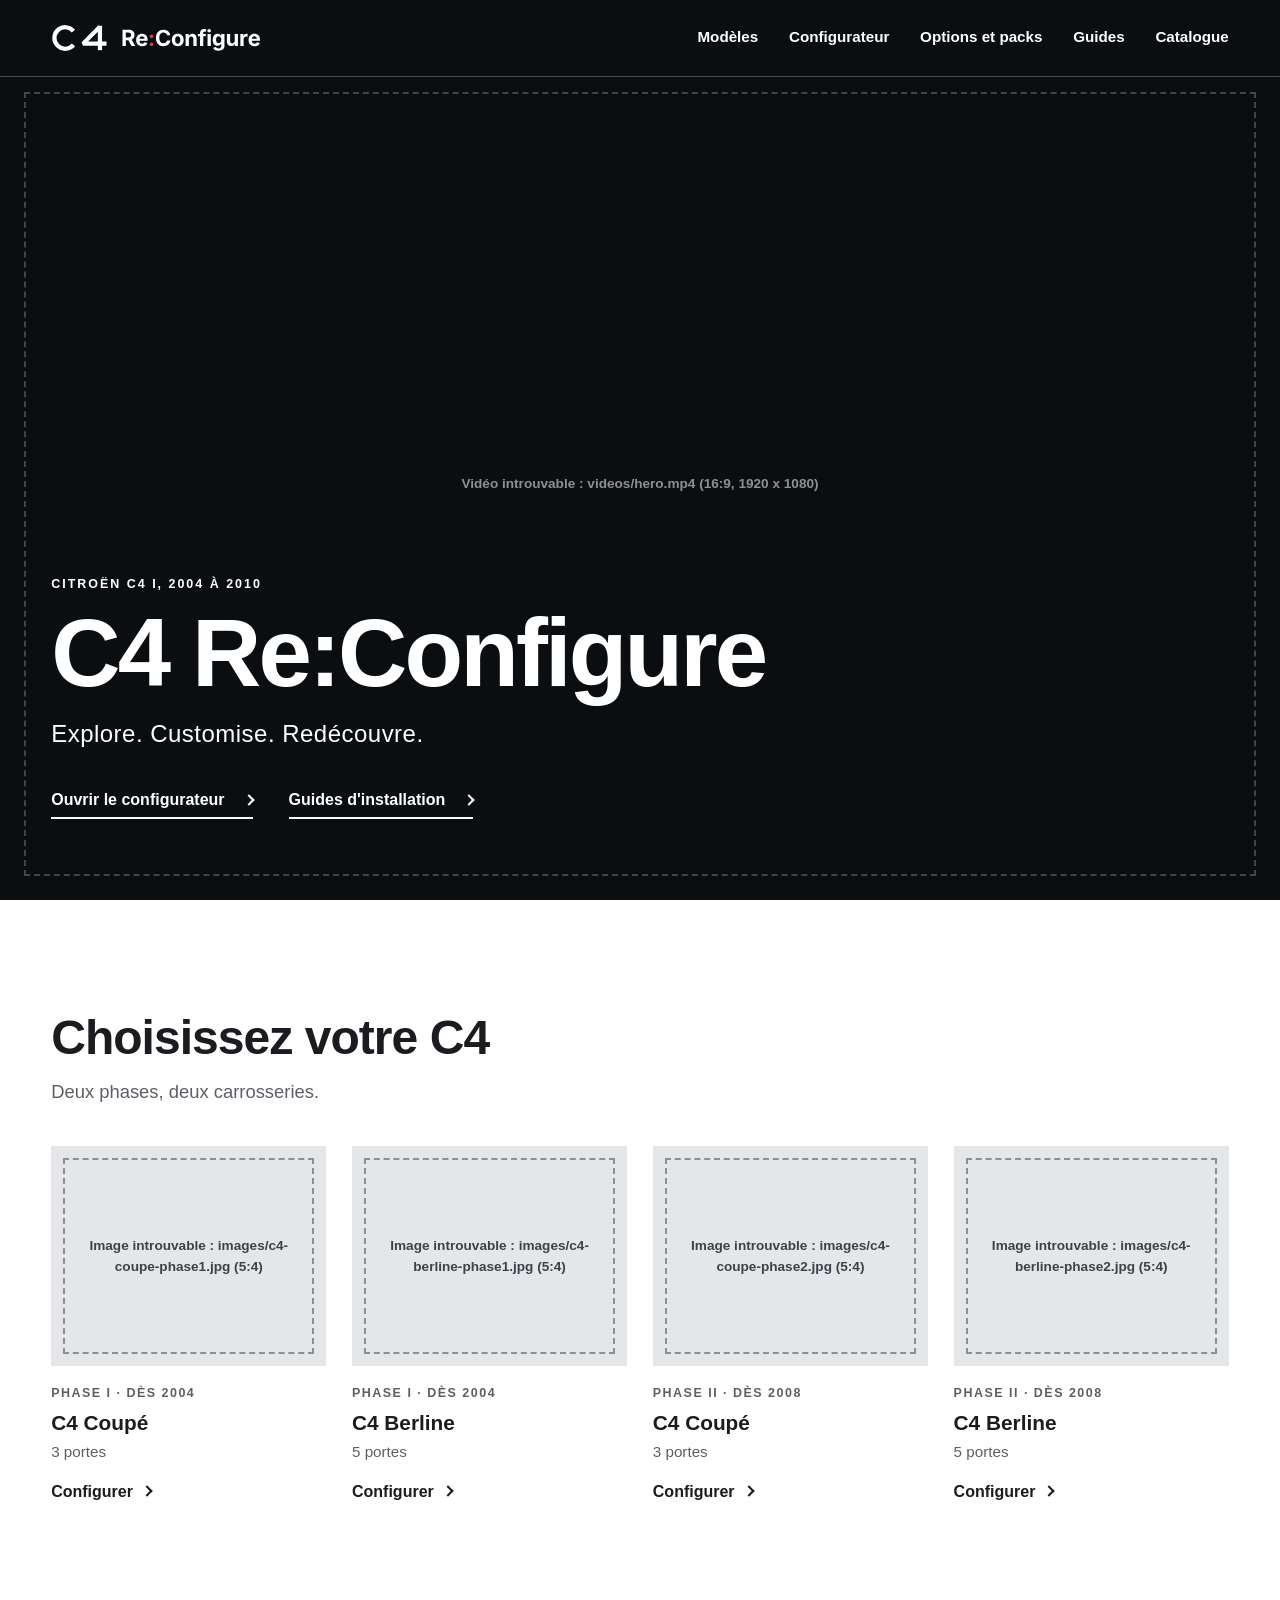
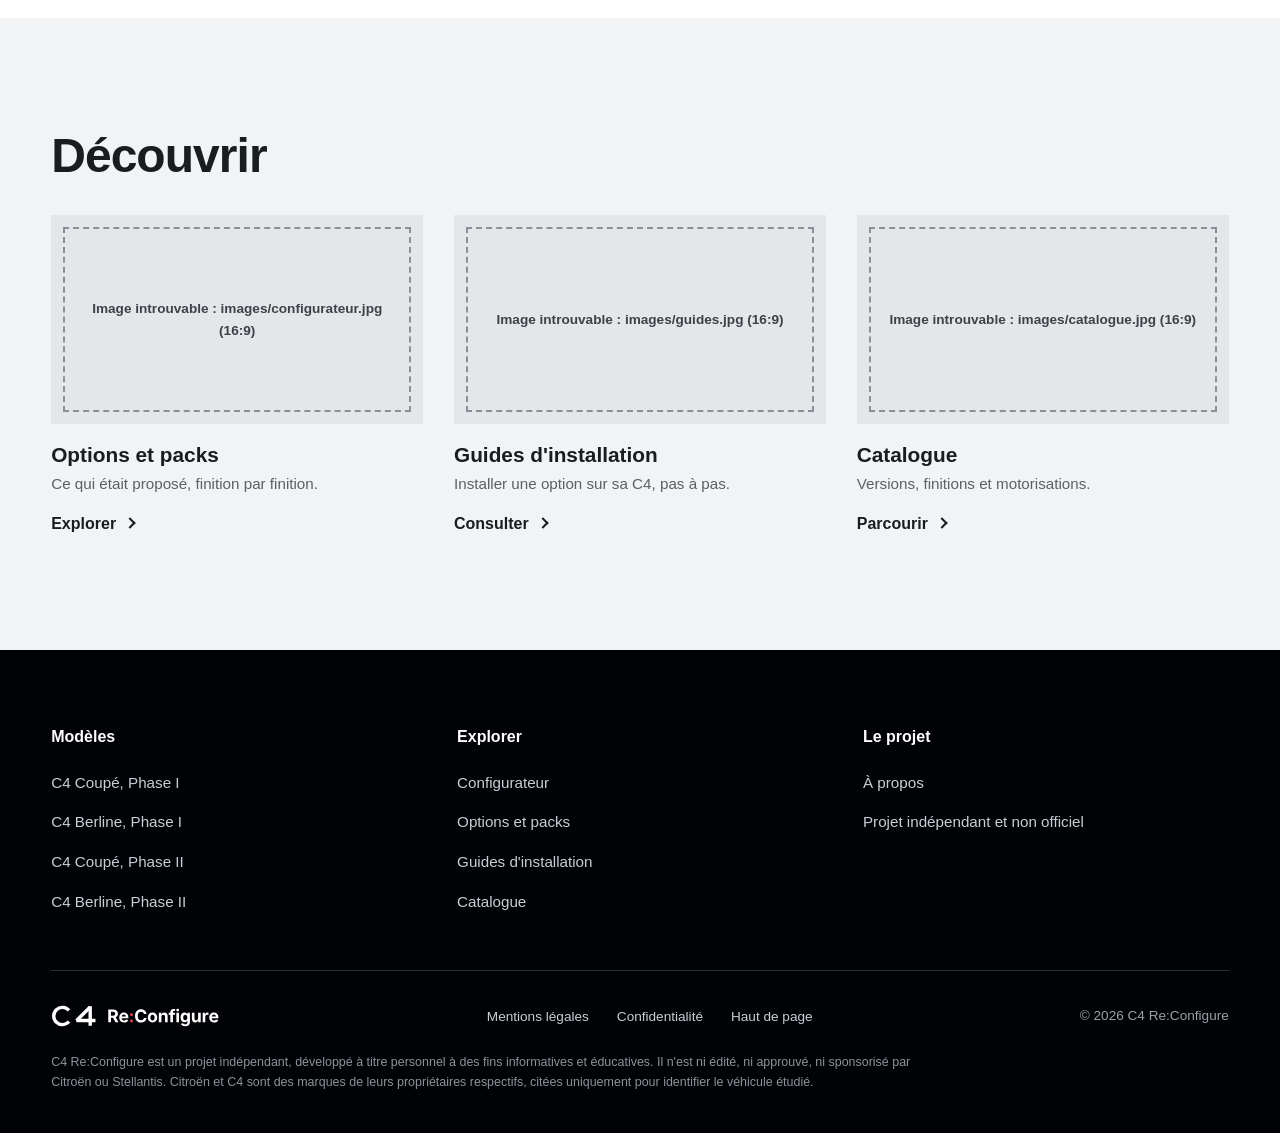
==== index.html @ 71c93e29 "ajout de la page d'accueil" ====
<!doctype html>
<html lang="fr" class="no-js">

<head>
  <meta charset="utf-8">
  <meta name="viewport" content="width=device-width, initial-scale=1">
  <title>C4 Re:Configure | Citroën C4 première génération</title>
  <meta name="description"
    content="C4 Re:Configure : projet indépendant et non officiel consacré à la Citroën C4 première génération (2004 à 2010).">
  <meta name="referrer" content="no-referrer">
  <meta name="theme-color" content="#010205">
  <link rel="icon" href="assets/logo/logo-mark.svg" type="image/svg+xml">
  <link rel="stylesheet" href="css/style.css">
  <script src="js/script.js" defer></script>
</head>

<body>

  <!--
  MÉDIAS introuvable  :
  videos/hero.mp4              Vidéo d'ouverture, 16:9, 1920 x 1080, sans son utile (lecture muette), idéalement moins de 10 Mo
  videos/hero.webm             Optionnel, même vidéo en WebM
  images/hero.jpg              Image affichée avant la lecture de la vidéo, 16:9, 1920 x 1080
  images/c4-coupe-phase1.jpg   5:4, 1000 x 800 minimum
  images/c4-berline-phase1.jpg 5:4, 1000 x 800 minimum
  images/c4-coupe-phase2.jpg   5:4, 1000 x 800 minimum
  images/c4-berline-phase2.jpg 5:4, 1000 x 800 minimum
  images/configurateur.jpg     16:9, 1280 x 720 minimum
  images/guides.jpg            16:9, 1280 x 720 minimum
  images/catalogue.jpg         16:9, 1280 x 720 minimum
  Tant qu'un fichier est absent, un cadre indique le nom attendu.
  -->

  <a class="skip-link" href="#contenu">Aller au contenu</a>

  <header class="site-header is-top" id="haut">
    <div class="header-inner">
      <a class="brand" href="index.html" aria-label="C4 Re:Configure, accueil">
        <img class="brand-logo brand-logo-light" src="assets/logo/logo-white.svg" alt="" width="323" height="46">
        <img class="brand-logo brand-logo-dark" src="assets/logo/logo.svg" alt="" width="323" height="46">
      </a>

      <button class="menu-toggle" type="button" aria-expanded="false" aria-controls="menu-principal">
        <span class="menu-toggle-label">Menu</span>
        <span class="menu-toggle-bars" aria-hidden="true"><i></i><i></i><i></i></span>
      </button>

      <nav class="main-nav" id="menu-principal" aria-label="Navigation principale">
        <ul>
          <li><a href="#modeles">Modèles</a></li>
          <li><a href="pages/configurateur.html">Configurateur</a></li>
          <li><a href="pages/options.html">Options et packs</a></li>
          <li><a href="pages/guides.html">Guides</a></li>
          <li><a href="pages/catalogue.html">Catalogue</a></li>
        </ul>
      </nav>
    </div>
  </header>

  <main id="contenu">

    <!-- VIDÉO D'OUVERTURE -->
    <section class="hero" aria-labelledby="titre-hero">
      <div class="media hero-media" data-label="Vidéo introuvable : videos/hero.mp4 (16:9, 1920 x 1080)">
        <video id="hero-video" autoplay muted loop playsinline preload="metadata" poster="images/hero.jpg"
          aria-hidden="true" tabindex="-1">
          <source src="videos/hero.webm" type="video/webm">
          <source src="videos/hero.mp4" type="video/mp4">
        </video>
      </div>
      <div class="hero-shade" aria-hidden="true"></div>

      <div class="hero-content">
        <p class="eyebrow">Citroën C4 I, 2004 à 2010</p>
        <h1 id="titre-hero">C4 Re:Configure</h1>
        <p class="hero-lead">Explore. Customise. Redécouvre.</p>
        <p class="hero-links">
          <a class="link-arrow link-light" href="pages/configurateur.html">Ouvrir le configurateur</a>
          <a class="link-arrow link-light" href="pages/guides.html">Guides d'installation</a>
        </p>
      </div>

      <button class="video-control" id="video-control" type="button" aria-pressed="false">
        <span class="video-control-icon" aria-hidden="true"></span>
        <span class="video-control-label">Mettre la vidéo en pause</span>
      </button>
    </section>

    <!-- MODÈLES -->
    <section class="section" id="modeles" aria-labelledby="titre-modeles">
      <div class="container">
        <h2 id="titre-modeles">Choisissez votre C4</h2>
        <p class="section-lead">Deux phases, deux carrosseries.</p>

        <div class="card-grid">
          <a class="card" href="pages/configurateur.html?phase=1&amp;carrosserie=coupe">
            <figure class="media card-media" data-label="Image introuvable : images/c4-coupe-phase1.jpg (5:4)">
              <img src="images/c4-coupe-phase1.jpg" alt="" width="1000" height="800" loading="lazy">
            </figure>
            <span class="tag">Phase I · dès 2004</span>
            <span class="card-title">C4 Coupé</span>
            <span class="card-text">3 portes</span>
            <span class="link-text">Configurer</span>
          </a>

          <a class="card" href="pages/configurateur.html?phase=1&amp;carrosserie=berline">
            <figure class="media card-media" data-label="Image introuvable : images/c4-berline-phase1.jpg (5:4)">
              <img src="images/c4-berline-phase1.jpg" alt="" width="1000" height="800" loading="lazy">
            </figure>
            <span class="tag">Phase I · dès 2004</span>
            <span class="card-title">C4 Berline</span>
            <span class="card-text">5 portes</span>
            <span class="link-text">Configurer</span>
          </a>

          <a class="card" href="pages/configurateur.html?phase=2&amp;carrosserie=coupe">
            <figure class="media card-media" data-label="Image introuvable : images/c4-coupe-phase2.jpg (5:4)">
              <img src="images/c4-coupe-phase2.jpg" alt="" width="1000" height="800" loading="lazy">
            </figure>
            <span class="tag">Phase II · dès 2008</span>
            <span class="card-title">C4 Coupé</span>
            <span class="card-text">3 portes</span>
            <span class="link-text">Configurer</span>
          </a>

          <a class="card" href="pages/configurateur.html?phase=2&amp;carrosserie=berline">
            <figure class="media card-media" data-label="Image introuvable : images/c4-berline-phase2.jpg (5:4)">
              <img src="images/c4-berline-phase2.jpg" alt="" width="1000" height="800" loading="lazy">
            </figure>
            <span class="tag">Phase II · dès 2008</span>
            <span class="card-title">C4 Berline</span>
            <span class="card-text">5 portes</span>
            <span class="link-text">Configurer</span>
          </a>
        </div>
      </div>
    </section>

    <!-- DÉCOUVRIR -->
    <section class="section section-grey" aria-labelledby="titre-decouvrir">
      <div class="container">
        <h2 id="titre-decouvrir">Découvrir</h2>

        <div class="tile-grid">
          <a class="tile" href="pages/options.html">
            <figure class="media tile-media" data-label="Image introuvable : images/configurateur.jpg (16:9)">
              <img src="images/configurateur.jpg" alt="" width="1280" height="720" loading="lazy">
            </figure>
            <span class="card-title">Options et packs</span>
            <span class="card-text">Ce qui était proposé, finition par finition.</span>
            <span class="link-text">Explorer</span>
          </a>

          <a class="tile" href="pages/guides.html">
            <figure class="media tile-media" data-label="Image introuvable : images/guides.jpg (16:9)">
              <img src="images/guides.jpg" alt="" width="1280" height="720" loading="lazy">
            </figure>
            <span class="card-title">Guides d'installation</span>
            <span class="card-text">Installer une option sur sa C4, pas à pas.</span>
            <span class="link-text">Consulter</span>
          </a>

          <a class="tile" href="pages/catalogue.html">
            <figure class="media tile-media" data-label="Image introuvable : images/catalogue.jpg (16:9)">
              <img src="images/catalogue.jpg" alt="" width="1280" height="720" loading="lazy">
            </figure>
            <span class="card-title">Catalogue</span>
            <span class="card-text">Versions, finitions et motorisations.</span>
            <span class="link-text">Parcourir</span>
          </a>
        </div>
      </div>
    </section>

  </main>

  <footer class="site-footer">
    <div class="container">

      <div class="footer-columns">
        <section class="footer-col">
          <h2 class="footer-title"><button class="footer-toggle" type="button"
              aria-controls="f-modeles"><span>Modèles</span><i aria-hidden="true"></i></button></h2>
          <ul class="footer-list" id="f-modeles">
            <li><a href="pages/configurateur.html?phase=1&amp;carrosserie=coupe">C4 Coupé, Phase I</a></li>
            <li><a href="pages/configurateur.html?phase=1&amp;carrosserie=berline">C4 Berline, Phase I</a></li>
            <li><a href="pages/configurateur.html?phase=2&amp;carrosserie=coupe">C4 Coupé, Phase II</a></li>
            <li><a href="pages/configurateur.html?phase=2&amp;carrosserie=berline">C4 Berline, Phase II</a></li>
          </ul>
        </section>

        <section class="footer-col">
          <h2 class="footer-title"><button class="footer-toggle" type="button"
              aria-controls="f-explorer"><span>Explorer</span><i aria-hidden="true"></i></button></h2>
          <ul class="footer-list" id="f-explorer">
            <li><a href="pages/configurateur.html">Configurateur</a></li>
            <li><a href="pages/options.html">Options et packs</a></li>
            <li><a href="pages/guides.html">Guides d'installation</a></li>
            <li><a href="pages/catalogue.html">Catalogue</a></li>
          </ul>
        </section>

        <section class="footer-col">
          <h2 class="footer-title"><button class="footer-toggle" type="button" aria-controls="f-projet"><span>Le
                projet</span><i aria-hidden="true"></i></button></h2>
          <ul class="footer-list" id="f-projet">
            <li><a href="pages/a-propos.html">À propos</a></li>
            <li><a href="pages/a-propos.html#non-affiliation">Projet indépendant et non officiel</a></li>
          </ul>
        </section>
      </div>

      <div class="footer-bottom">
        <a class="footer-logo" href="index.html" aria-label="C4 Re:Configure, accueil">
          <img src="assets/logo/logo-white.svg" alt="" width="323" height="46">
        </a>
        <ul class="footer-legal">
          <li><a href="pages/mentions-legales.html">Mentions légales</a></li>
          <li><a href="pages/confidentialite.html">Confidentialité</a></li>
          <li><a href="#haut">Haut de page</a></li>
        </ul>
        <p class="footer-copy">© 2026 C4 Re:Configure</p>
      </div>

      <p class="footer-small">C4 Re:Configure est un projet indépendant, développé à titre personnel à des fins
        informatives et éducatives. Il n'est ni édité, ni approuvé, ni sponsorisé par Citroën ou Stellantis. Citroën et
        C4 sont des marques de leurs propriétaires respectifs, citées uniquement pour identifier le véhicule étudié.</p>

    </div>
  </footer>

</body>

</html>
---- css/style.css ----
:root {
  --black: #010205;
  --ink: #1a1c1f;
  --muted: #5b6066;
  --line: #d8dadd;
  --grey: #f2f3f4;
  --white: #ffffff;
  --accent: #b3121f;
  --frame: #e4e6e9;
  --max: 1320px;
  --pad: clamp(20px, 4vw, 56px);
  --header-h: 76px;
  --font: "Helvetica Neue", Helvetica, Arial, "Segoe UI", Roboto, sans-serif;
}

*,
*::before,
*::after {
  box-sizing: border-box;
}

html {
  scroll-behavior: smooth;
  scroll-padding-top: calc(var(--header-h) + 8px);
  -webkit-text-size-adjust: 100%;
}

body {
  margin: 0;
  font-family: var(--font);
  font-size: 1rem;
  line-height: 1.6;
  color: var(--ink);
  background: var(--white);
  -webkit-font-smoothing: antialiased;
}

img,
video {
  display: block;
  max-width: 100%;
}

ul {
  margin: 0;
  padding: 0;
  list-style: none;
}

h1,
h2,
p,
figure {
  margin: 0;
}

a {
  color: inherit;
}

:focus-visible {
  outline: 3px solid #1a56c4;
  outline-offset: 3px;
}

.site-header.is-top :focus-visible,
.hero :focus-visible,
.site-footer :focus-visible {
  outline-color: var(--white);
}

.skip-link {
  position: absolute;
  left: 12px;
  top: -60px;
  z-index: 100;
  background: var(--white);
  color: var(--black);
  padding: 10px 16px;
  border: 2px solid var(--black);
}

.skip-link:focus {
  top: 12px;
}

.container {
  width: 100%;
  max-width: var(--max);
  margin: 0 auto;
  padding: 0 var(--pad);
}

/* ---------- En-tête : transparent en haut de page, plein après défilement ---------- */

.site-header {
  position: fixed;
  top: 0;
  left: 0;
  right: 0;
  z-index: 50;
  background: var(--white);
  color: var(--ink);
  border-bottom: 1px solid var(--line);
  transition: background-color 0.25s ease, color 0.25s ease, border-color 0.25s ease;
}

/* Au tout début de la page (JavaScript actif) : fond transparent, texte blanc sur la vidéo */
html:not(.no-js) .site-header.is-top {
  background: transparent;
  color: var(--white);
  border-bottom-color: rgba(255, 255, 255, 0.25);
}

/* Menu mobile ouvert : on repasse en fond plein pour la lisibilité */
html:not(.no-js) .site-header.is-top.menu-open {
  background: var(--white);
  color: var(--ink);
  border-bottom-color: var(--line);
}

.header-inner {
  max-width: var(--max);
  margin: 0 auto;
  padding: 0 var(--pad);
  height: var(--header-h);
  display: flex;
  align-items: center;
  justify-content: space-between;
  gap: 24px;
}

.brand {
  display: flex;
  align-items: center;
  text-decoration: none;
  color: inherit;
}

.brand-logo {
  height: 30px;
  width: auto;
}

.brand-logo-light {
  display: none;
}

/* Transparent au-dessus de la vidéo : logo blanc ; sinon logo foncé */
html:not(.no-js) .site-header.is-top:not(.menu-open) .brand-logo-light {
  display: block;
}

html:not(.no-js) .site-header.is-top:not(.menu-open) .brand-logo-dark {
  display: none;
}

.main-nav ul {
  display: flex;
  gap: clamp(16px, 2.4vw, 40px);
}

.main-nav a {
  display: inline-block;
  text-decoration: none;
  font-size: 0.95rem;
  font-weight: 600;
  padding: 8px 0;
  border-bottom: 2px solid transparent;
  color: inherit;
}

.main-nav a:hover {
  border-bottom-color: currentColor;
}

.menu-toggle {
  display: none;
  align-items: center;
  gap: 10px;
  background: none;
  border: 0;
  padding: 10px 0;
  font: inherit;
  font-weight: 600;
  color: inherit;
  cursor: pointer;
}

.menu-toggle-bars {
  display: inline-flex;
  flex-direction: column;
  gap: 5px;
  width: 22px;
}

.menu-toggle-bars i {
  display: block;
  height: 2px;
  background: currentColor;
  transition: transform 0.2s, opacity 0.2s;
}

.menu-toggle[aria-expanded="true"] .menu-toggle-bars i:nth-child(1) {
  transform: translateY(7px) rotate(45deg);
}

.menu-toggle[aria-expanded="true"] .menu-toggle-bars i:nth-child(2) {
  opacity: 0;
}

.menu-toggle[aria-expanded="true"] .menu-toggle-bars i:nth-child(3) {
  transform: translateY(-7px) rotate(-45deg);
}

/* ---------- Médias fournis (cadre visible uniquement si le fichier manque) ---------- */

.media {
  position: relative;
  background: var(--frame);
  overflow: hidden;
}

.media img,
.media video {
  width: 100%;
  height: 100%;
  object-fit: cover;
}

.media.is-missing img,
.media.is-missing video {
  display: none;
}

.media.is-missing::after {
  content: attr(data-label);
  position: absolute;
  inset: 12px;
  display: flex;
  align-items: center;
  justify-content: center;
  text-align: center;
  padding: 16px;
  border: 2px dashed #8a9099;
  color: #3d4249;
  font-size: 0.85rem;
  font-weight: 600;
}

/* ---------- Vidéo d'ouverture ---------- */

.hero {
  position: relative;
  min-height: 100vh;
  min-height: 100svh;
  display: flex;
  align-items: flex-end;
  background: var(--black);
  color: var(--white);
  overflow: hidden;
}

.hero-media {
  position: absolute;
  inset: 0;
  background: #0e1418;
}

.hero-media.is-missing::after {
  color: #c9cdd3;
  border-color: #5b6066;
  inset: calc(var(--header-h) + 16px) 24px 24px;
}

.hero-shade {
  position: absolute;
  inset: 0;
  background: rgba(0, 0, 0, 0.3);
  pointer-events: none;
}

.hero-content {
  position: relative;
  width: 100%;
  max-width: var(--max);
  margin: 0 auto;
  padding: calc(var(--header-h) + 40px) var(--pad) clamp(48px, 9vh, 104px);
}

.hero h1 {
  font-size: clamp(2.8rem, 8vw, 6rem);
  line-height: 1;
  font-weight: 700;
  letter-spacing: -0.03em;
  margin: 10px 0 14px;
}

.hero-lead {
  font-size: clamp(1.1rem, 2vw, 1.5rem);
  font-weight: 300;
  letter-spacing: 0.02em;
}

.hero-links {
  margin-top: 30px;
  display: flex;
  flex-wrap: wrap;
  gap: 14px 36px;
}

.eyebrow {
  font-size: 0.78rem;
  font-weight: 700;
  text-transform: uppercase;
  letter-spacing: 0.16em;
}

/* Bouton pause / lecture (accessibilité : une vidéo en mouvement doit pouvoir être arrêtée) */
.video-control {
  position: absolute;
  right: var(--pad);
  bottom: clamp(20px, 4vh, 40px);
  display: inline-flex;
  align-items: center;
  gap: 10px;
  background: rgba(1, 2, 5, 0.55);
  color: var(--white);
  border: 1px solid rgba(255, 255, 255, 0.6);
  padding: 8px 14px;
  font: inherit;
  font-size: 0.85rem;
  font-weight: 600;
  cursor: pointer;
}

.video-control:hover {
  background: rgba(1, 2, 5, 0.85);
}

.video-control[hidden] {
  display: none;
}

.video-control-icon {
  position: relative;
  width: 12px;
  height: 14px;
}

.video-control-icon::before,
.video-control-icon::after {
  content: "";
  position: absolute;
  top: 0;
  bottom: 0;
  width: 4px;
  background: currentColor;
}

.video-control-icon::before {
  left: 0;
}

.video-control-icon::after {
  right: 0;
}

.video-control[aria-pressed="true"] .video-control-icon::after {
  display: none;
}

.video-control[aria-pressed="true"] .video-control-icon::before {
  width: 0;
  height: 0;
  background: none;
  border-left: 11px solid currentColor;
  border-top: 7px solid transparent;
  border-bottom: 7px solid transparent;
}

/* ---------- Liens ---------- */

.link-arrow {
  display: inline-flex;
  align-items: center;
  gap: 10px;
  font-weight: 600;
  text-decoration: none;
  padding: 4px 0;
  border-bottom: 2px solid currentColor;
}

.link-arrow::after,
.link-text::after {
  content: "";
  display: inline-block;
  width: 8px;
  height: 8px;
  border-top: 2px solid currentColor;
  border-right: 2px solid currentColor;
  transform: rotate(45deg);
  margin-left: 10px;
}

.link-light {
  color: var(--white);
}

.link-light:hover {
  color: #ffd9dc;
}

.link-text {
  margin-top: 14px;
  font-weight: 600;
  display: inline-flex;
  align-items: center;
  border-bottom: 2px solid transparent;
  align-self: flex-start;
}

/* ---------- Sections ---------- */

.section {
  padding: clamp(56px, 9vw, 112px) 0;
}

.section-grey {
  background: var(--grey);
}

h2 {
  font-size: clamp(1.9rem, 4vw, 3rem);
  line-height: 1.1;
  font-weight: 700;
  letter-spacing: -0.02em;
  margin: 0 0 12px;
}

.section-lead {
  font-size: 1.15rem;
  color: var(--muted);
  margin-bottom: 40px;
}

.tag {
  font-size: 0.78rem;
  font-weight: 700;
  text-transform: uppercase;
  letter-spacing: 0.12em;
  color: var(--muted);
  margin-bottom: 6px;
  display: block;
}

.card-title {
  display: block;
  font-size: 1.3rem;
  font-weight: 700;
  line-height: 1.25;
  margin-bottom: 4px;
}

.card-text {
  display: block;
  color: var(--muted);
  font-size: 0.95rem;
}

/* Cartes cliquables */
.card,
.tile {
  display: flex;
  flex-direction: column;
  text-decoration: none;
  color: inherit;
}

.card:hover .link-text,
.tile:hover .link-text {
  border-bottom-color: currentColor;
}

.card:hover .card-title,
.tile:hover .card-title {
  color: var(--accent);
}

.card-grid {
  display: grid;
  grid-template-columns: repeat(4, 1fr);
  gap: clamp(16px, 2vw, 28px);
}

.card-media {
  aspect-ratio: 5 / 4;
  margin-bottom: 18px;
}

.tile-grid {
  display: grid;
  grid-template-columns: repeat(3, 1fr);
  gap: clamp(16px, 2.4vw, 36px);
  margin-top: 32px;
}

.tile-media {
  aspect-ratio: 16 / 9;
  margin-bottom: 18px;
}

/* ---------- Pied de page (fond noir, colonnes de liens, barre du bas) ---------- */

.site-footer {
  background: var(--black);
  color: var(--white);
  padding: clamp(48px, 6vw, 80px) 0 40px;
}

.footer-columns {
  display: grid;
  grid-template-columns: repeat(3, minmax(0, 1fr));
  gap: 40px;
  padding-bottom: 56px;
  border-bottom: 1px solid #2c3036;
}

.footer-title {
  margin: 0;
  font-size: 1rem;
  font-weight: 700;
  line-height: 1.3;
  letter-spacing: 0;
}

.footer-toggle {
  display: flex;
  width: 100%;
  align-items: center;
  justify-content: space-between;
  background: none;
  border: 0;
  padding: 0;
  font: inherit;
  color: inherit;
  text-align: left;
  cursor: default;
}

.footer-toggle:disabled {
  color: inherit;
}

.footer-toggle i {
  display: none;
}

.footer-list {
  display: grid;
  gap: 14px;
  margin-top: 22px;
}

.footer-list a {
  color: #c9ced6;
  text-decoration: none;
  font-size: 0.95rem;
}

.footer-list a:hover {
  color: var(--white);
  text-decoration: underline;
}

.footer-bottom {
  display: flex;
  flex-wrap: wrap;
  align-items: center;
  justify-content: space-between;
  gap: 20px 40px;
  padding: 32px 0 24px;
}

.footer-logo img {
  height: 24px;
  width: auto;
}

.footer-legal {
  display: flex;
  flex-wrap: wrap;
  gap: 8px 28px;
}

.footer-legal a {
  color: #c9ced6;
  text-decoration: none;
  font-size: 0.85rem;
}

.footer-legal a:hover {
  color: var(--white);
  text-decoration: underline;
}

.footer-copy {
  color: #9aa0a8;
  font-size: 0.85rem;
}

.footer-small {
  color: #8d939b;
  font-size: 0.78rem;
  line-height: 1.6;
  max-width: 880px;
}

/* ---------- Adaptation ---------- */

@media (max-width: 1080px) {
  .card-grid {
    grid-template-columns: repeat(2, 1fr);
  }
}

@media (max-width: 900px) {
  :root {
    --header-h: 64px;
  }

  .menu-toggle {
    display: inline-flex;
  }

  .main-nav {
    position: absolute;
    left: 0;
    right: 0;
    top: var(--header-h);
    background: var(--white);
    color: var(--ink);
    border-bottom: 1px solid var(--line);
    display: none;
  }

  .main-nav.is-open {
    display: block;
  }

  .main-nav ul {
    flex-direction: column;
    gap: 0;
    padding: 8px var(--pad) 20px;
  }

  .main-nav a {
    display: block;
    padding: 14px 0;
    font-size: 1.1rem;
    border-bottom: 1px solid var(--line);
  }

  .tile-grid {
    grid-template-columns: 1fr;
  }

  .footer-columns {
    grid-template-columns: 1fr;
    gap: 0;
    padding-bottom: 24px;
  }

  .footer-col {
    border-bottom: 1px solid #2c3036;
  }

  .footer-toggle {
    padding: 20px 0;
    cursor: pointer;
  }

  .footer-toggle i {
    display: block;
    width: 9px;
    height: 9px;
    border-right: 2px solid currentColor;
    border-bottom: 2px solid currentColor;
    transform: rotate(45deg);
    transition: transform 0.2s;
  }

  .footer-col.is-open .footer-toggle i {
    transform: rotate(-135deg);
  }

  /* Accordéon (JavaScript actif) : listes repliées par défaut sur mobile */
  html:not(.no-js) .footer-list {
    display: none;
    margin: 0 0 22px;
  }

  html:not(.no-js) .footer-col.is-open .footer-list {
    display: grid;
  }
}

@media (max-width: 560px) {
  .brand-logo {
    height: 26px;
  }

  .card-grid {
    grid-template-columns: 1fr;
  }

  .video-control-label {
    position: absolute;
    width: 1px;
    height: 1px;
    overflow: hidden;
    clip-path: inset(50%);
  }
}

/* Sans JavaScript : en-tête plein et menu toujours visible */
.no-js .menu-toggle {
  display: none;
}

.no-js .main-nav {
  position: static;
  display: block;
  border: 0;
  background: none;
}

.no-js .main-nav ul {
  flex-wrap: wrap;
  flex-direction: row;
  padding: 0;
  gap: 20px;
}

.no-js .main-nav a {
  border-bottom: 0;
  padding: 8px 0;
  font-size: 0.95rem;
}

.no-js .video-control {
  display: none;
}

.no-js .hero {
  padding-top: var(--header-h);
}

@media (prefers-reduced-motion: reduce) {
  html {
    scroll-behavior: auto;
  }

  * {
    transition: none !important;
  }
}
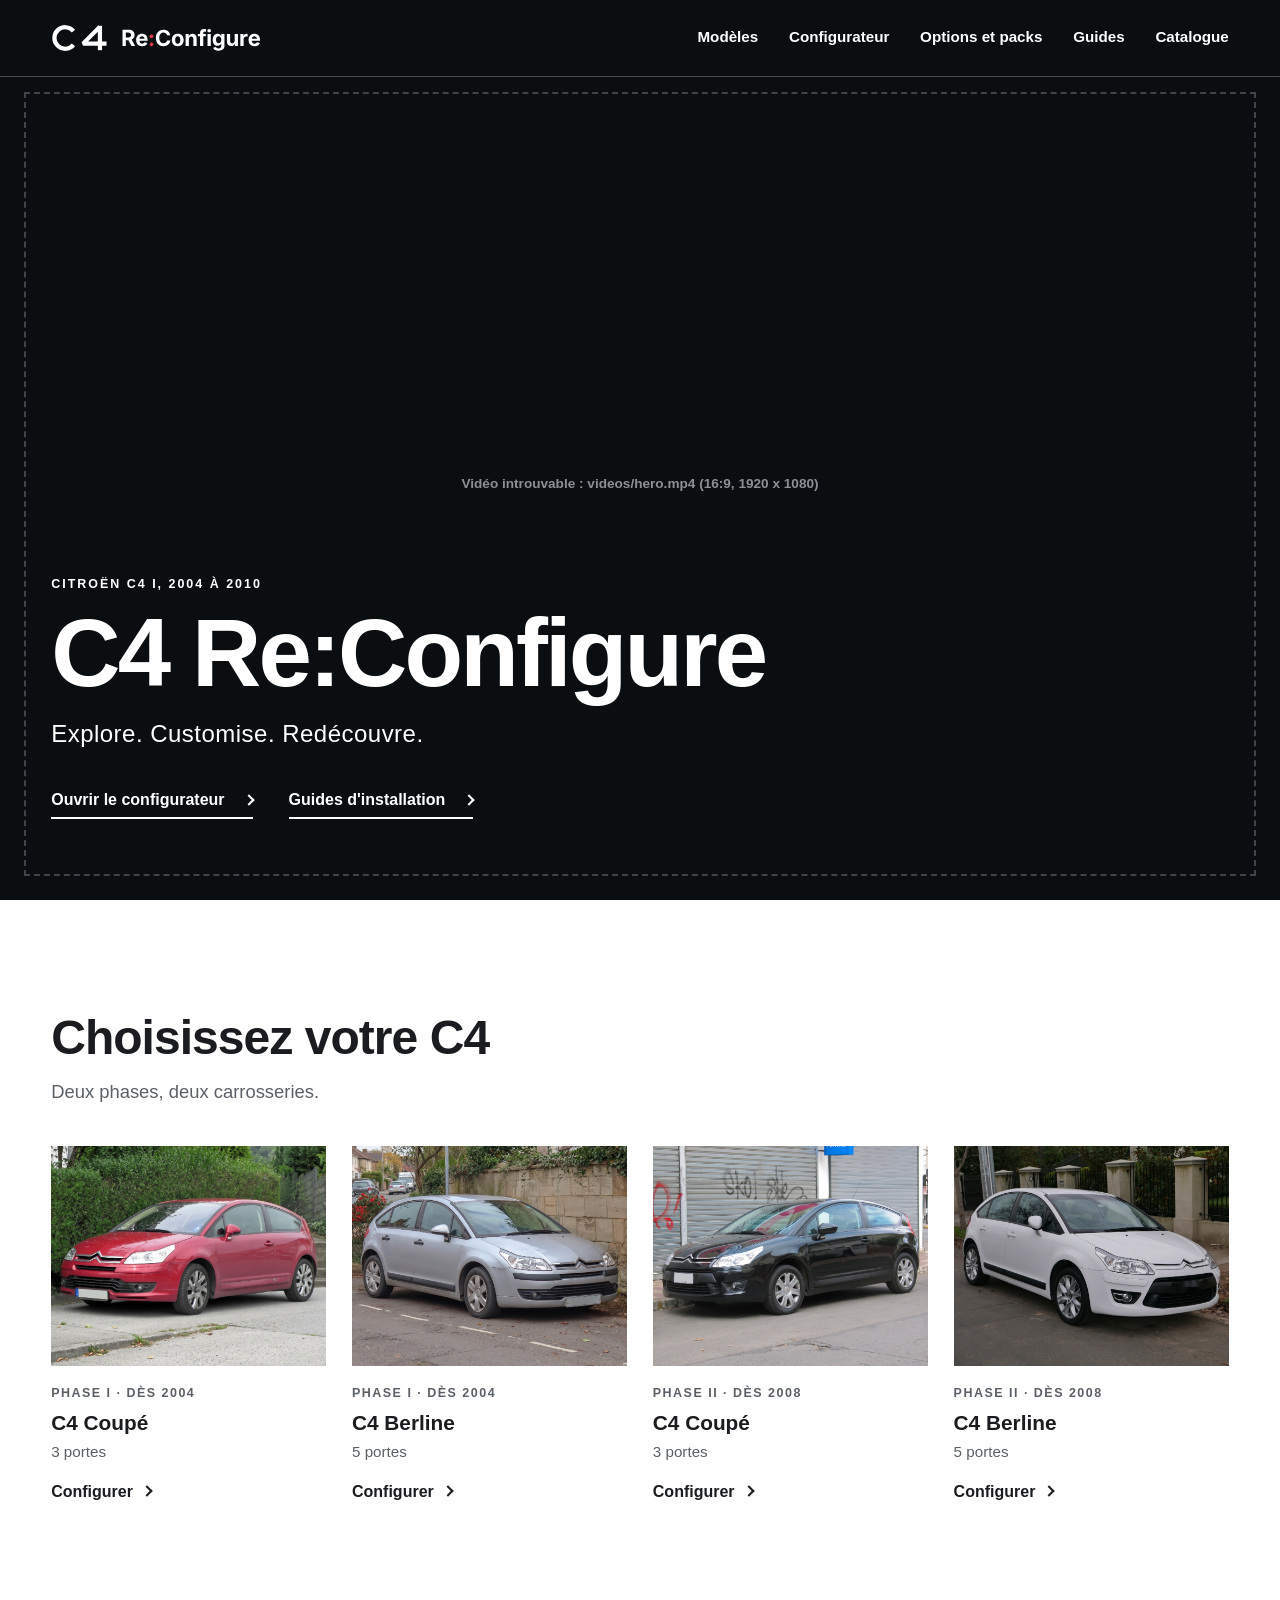
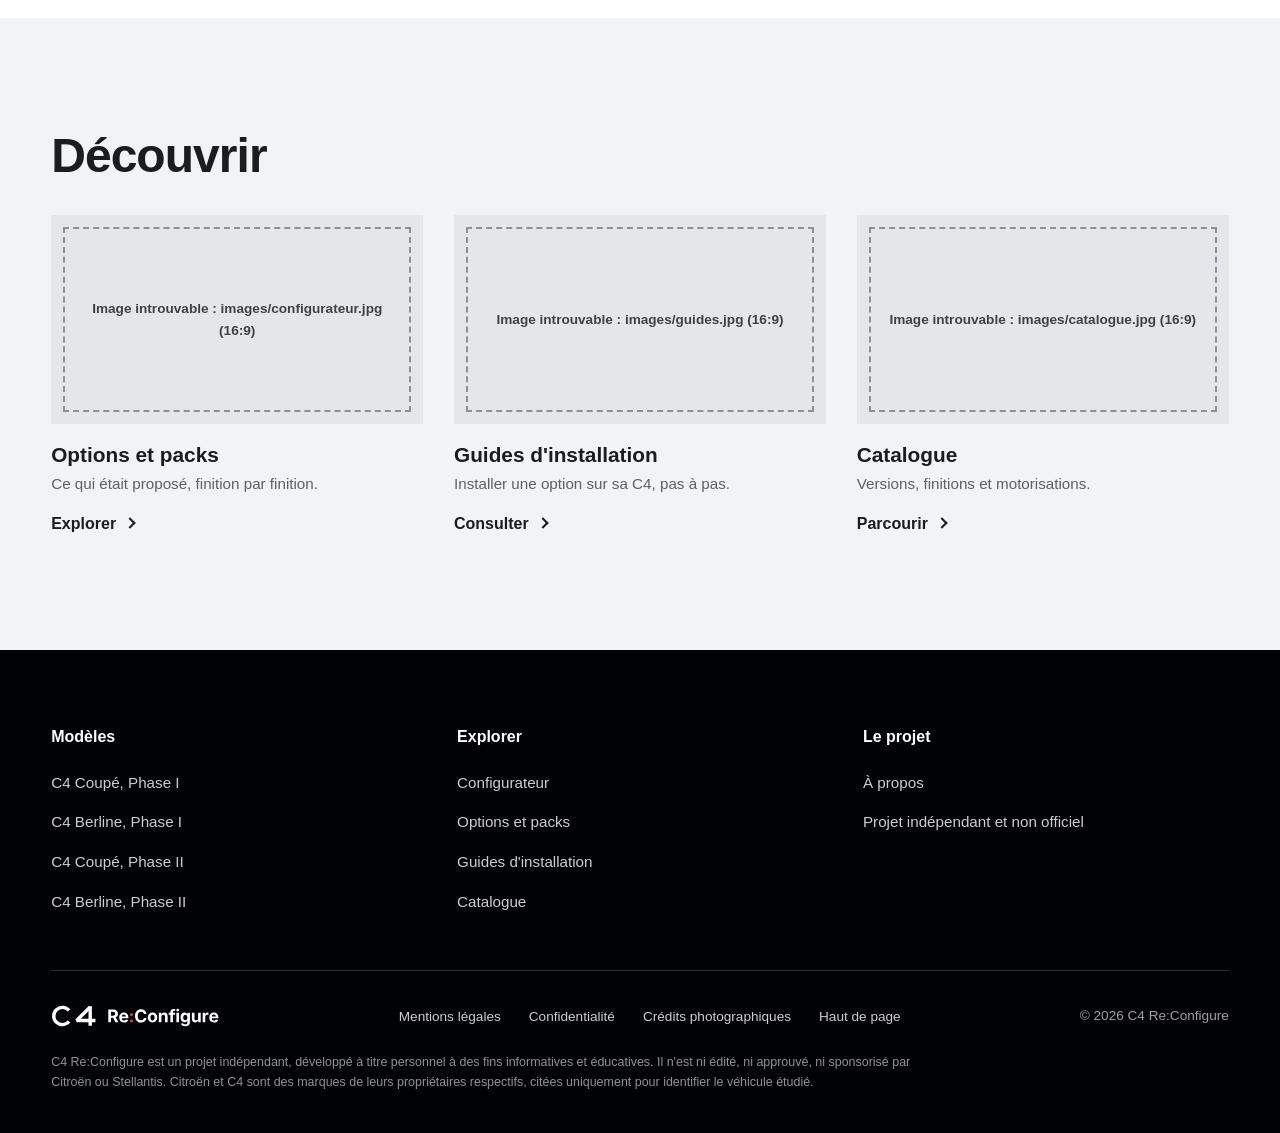
==== commit 3ed42e10: "ajout images exterieures C4" ====
--- a/index.html
+++ b/index.html
@@ -14,17 +14,13 @@
   <script src="js/script.js" defer></script>
 </head>
 
-<body>
+<body id="haut">
 
   <!--
   MÉDIAS introuvable  :
   videos/hero.mp4              Vidéo d'ouverture, 16:9, 1920 x 1080, sans son utile (lecture muette), idéalement moins de 10 Mo
   videos/hero.webm             Optionnel, même vidéo en WebM
   images/hero.jpg              Image affichée avant la lecture de la vidéo, 16:9, 1920 x 1080
-  images/c4-coupe-phase1.jpg   5:4, 1000 x 800 minimum
-  images/c4-berline-phase1.jpg 5:4, 1000 x 800 minimum
-  images/c4-coupe-phase2.jpg   5:4, 1000 x 800 minimum
-  images/c4-berline-phase2.jpg 5:4, 1000 x 800 minimum
   images/configurateur.jpg     16:9, 1280 x 720 minimum
   images/guides.jpg            16:9, 1280 x 720 minimum
   images/catalogue.jpg         16:9, 1280 x 720 minimum
@@ -33,7 +29,7 @@
 
   <a class="skip-link" href="#contenu">Aller au contenu</a>
 
-  <header class="site-header is-top" id="haut">
+  <header class="site-header is-top">
     <div class="header-inner">
       <a class="brand" href="index.html" aria-label="C4 Re:Configure, accueil">
         <img class="brand-logo brand-logo-light" src="assets/logo/logo-white.svg" alt="" width="323" height="46">
@@ -217,6 +213,7 @@
         <ul class="footer-legal">
           <li><a href="pages/mentions-legales.html">Mentions légales</a></li>
           <li><a href="pages/confidentialite.html">Confidentialité</a></li>
+          <li><a href="a-propos.html#credits-photos">Crédits photographiques</a></li>
           <li><a href="#haut">Haut de page</a></li>
         </ul>
         <p class="footer-copy">© 2026 C4 Re:Configure</p>
--- a/css/style.css
+++ b/css/style.css
@@ -105,18 +105,11 @@
   transition: background-color 0.25s ease, color 0.25s ease, border-color 0.25s ease;
 }
 
-/* Au tout début de la page (JavaScript actif) : fond transparent, texte blanc sur la vidéo */
-html:not(.no-js) .site-header.is-top {
+/* Au tout début de la page (JavaScript actif, menu fermé) : fond transparent */
+html:not(.no-js) .site-header.is-top:not(.menu-open) {
   background: transparent;
   color: var(--white);
   border-bottom-color: rgba(255, 255, 255, 0.25);
-}
-
-/* Menu mobile ouvert : on repasse en fond plein pour la lisibilité */
-html:not(.no-js) .site-header.is-top.menu-open {
-  background: var(--white);
-  color: var(--ink);
-  border-bottom-color: var(--line);
 }
 
 .header-inner {
@@ -146,7 +139,6 @@
   display: none;
 }
 
-/* Transparent au-dessus de la vidéo : logo blanc ; sinon logo foncé */
 html:not(.no-js) .site-header.is-top:not(.menu-open) .brand-logo-light {
   display: block;
 }
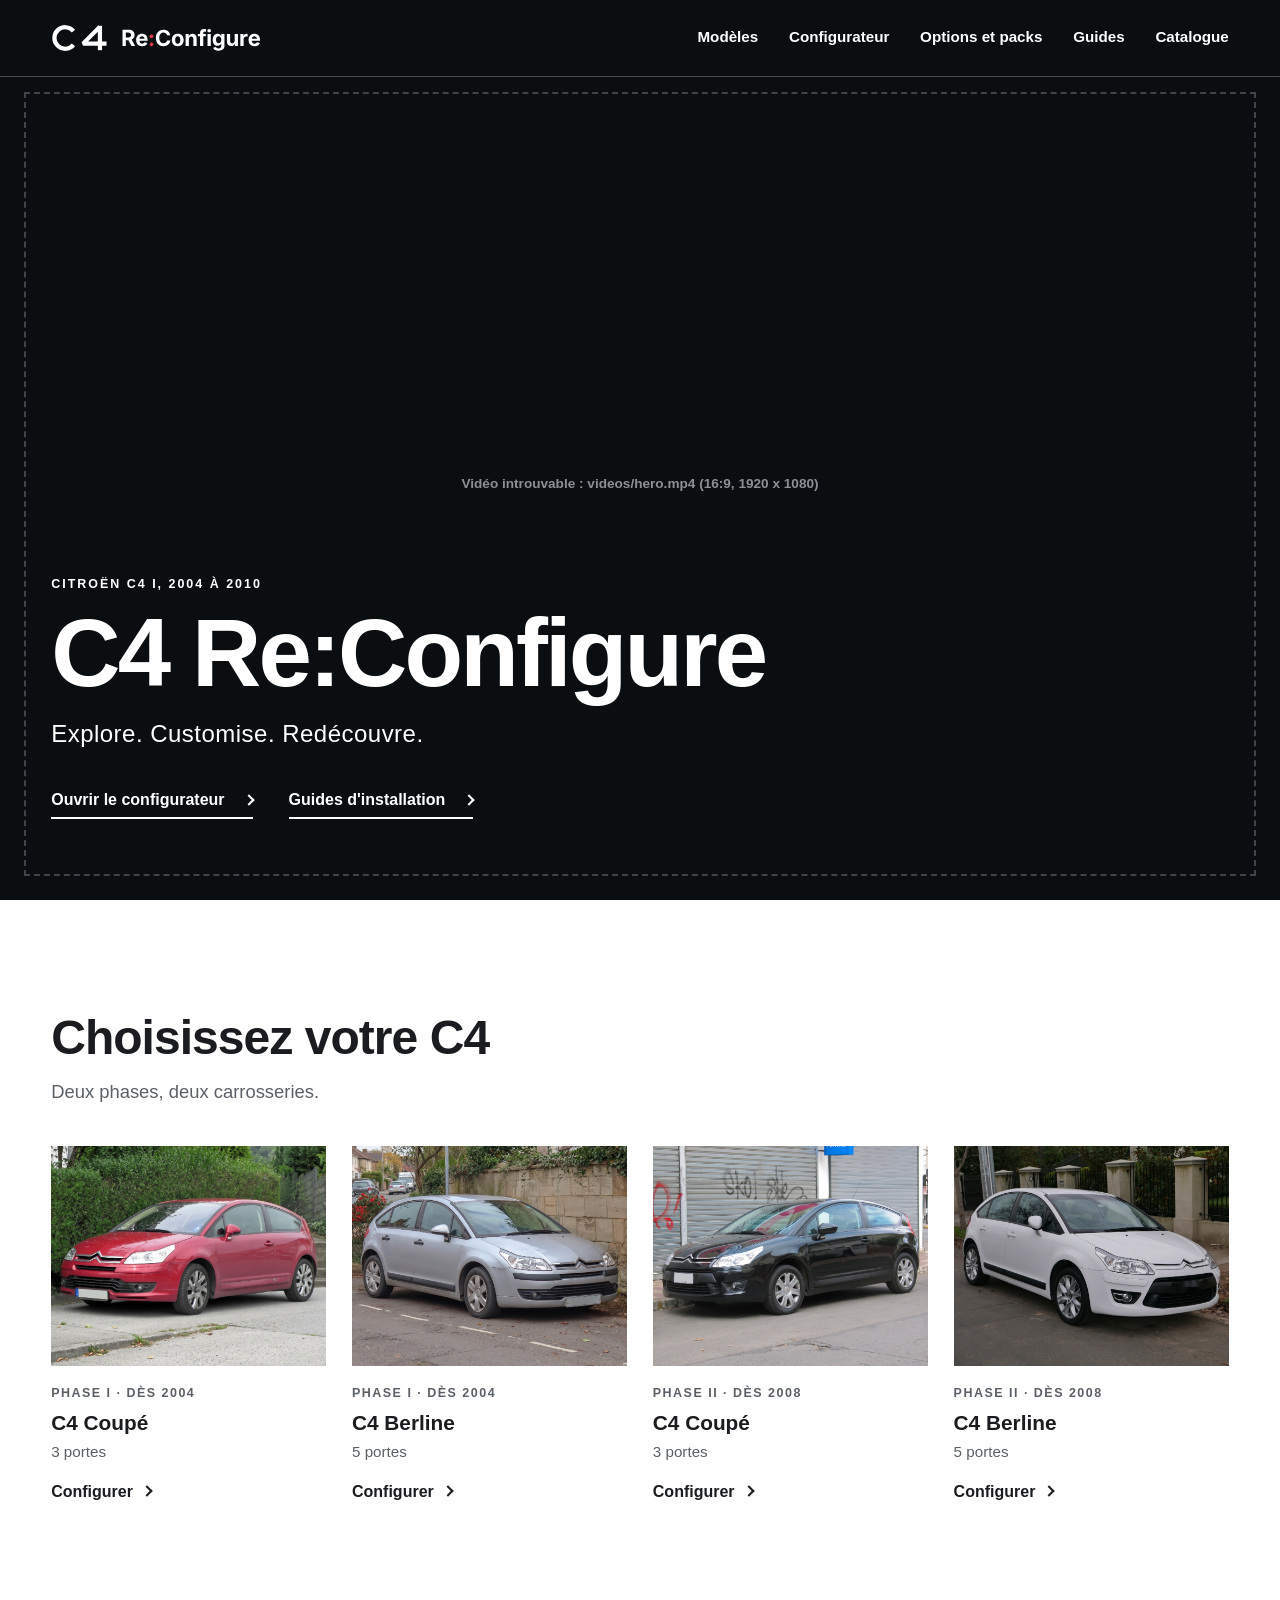
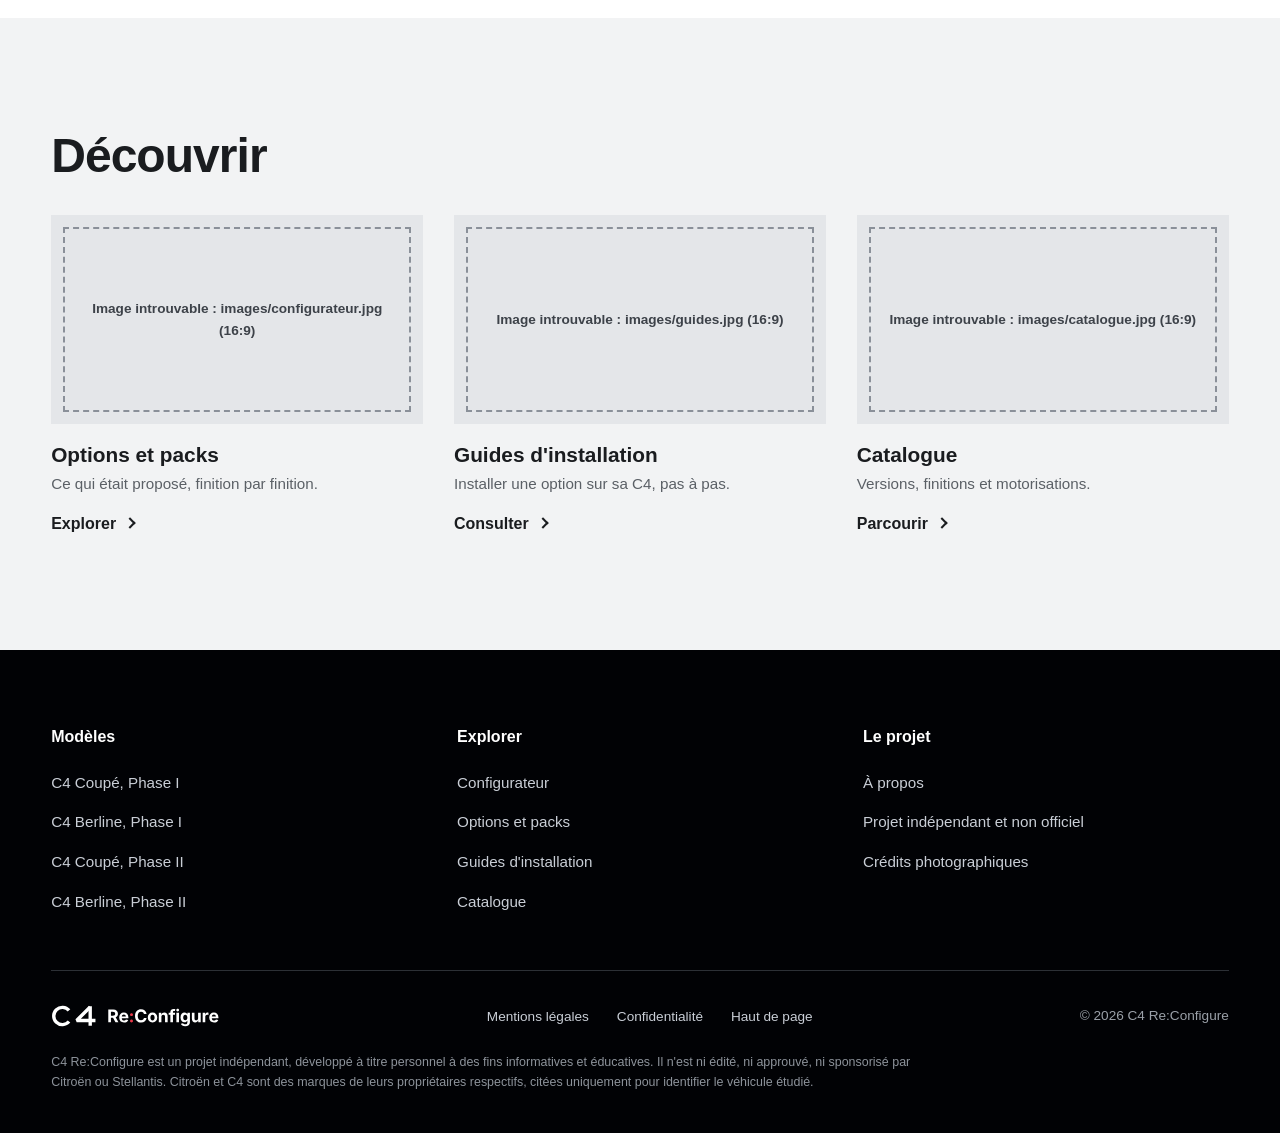
==== commit 6abb1958: "ajout guides" ====
--- a/index.html
+++ b/index.html
@@ -202,6 +202,7 @@
           <ul class="footer-list" id="f-projet">
             <li><a href="pages/a-propos.html">À propos</a></li>
             <li><a href="pages/a-propos.html#non-affiliation">Projet indépendant et non officiel</a></li>
+            <li><a href="a-propos.html#credits-photos">Crédits photographiques</a></li>
           </ul>
         </section>
       </div>
@@ -213,7 +214,6 @@
         <ul class="footer-legal">
           <li><a href="pages/mentions-legales.html">Mentions légales</a></li>
           <li><a href="pages/confidentialite.html">Confidentialité</a></li>
-          <li><a href="a-propos.html#credits-photos">Crédits photographiques</a></li>
           <li><a href="#haut">Haut de page</a></li>
         </ul>
         <p class="footer-copy">© 2026 C4 Re:Configure</p>
